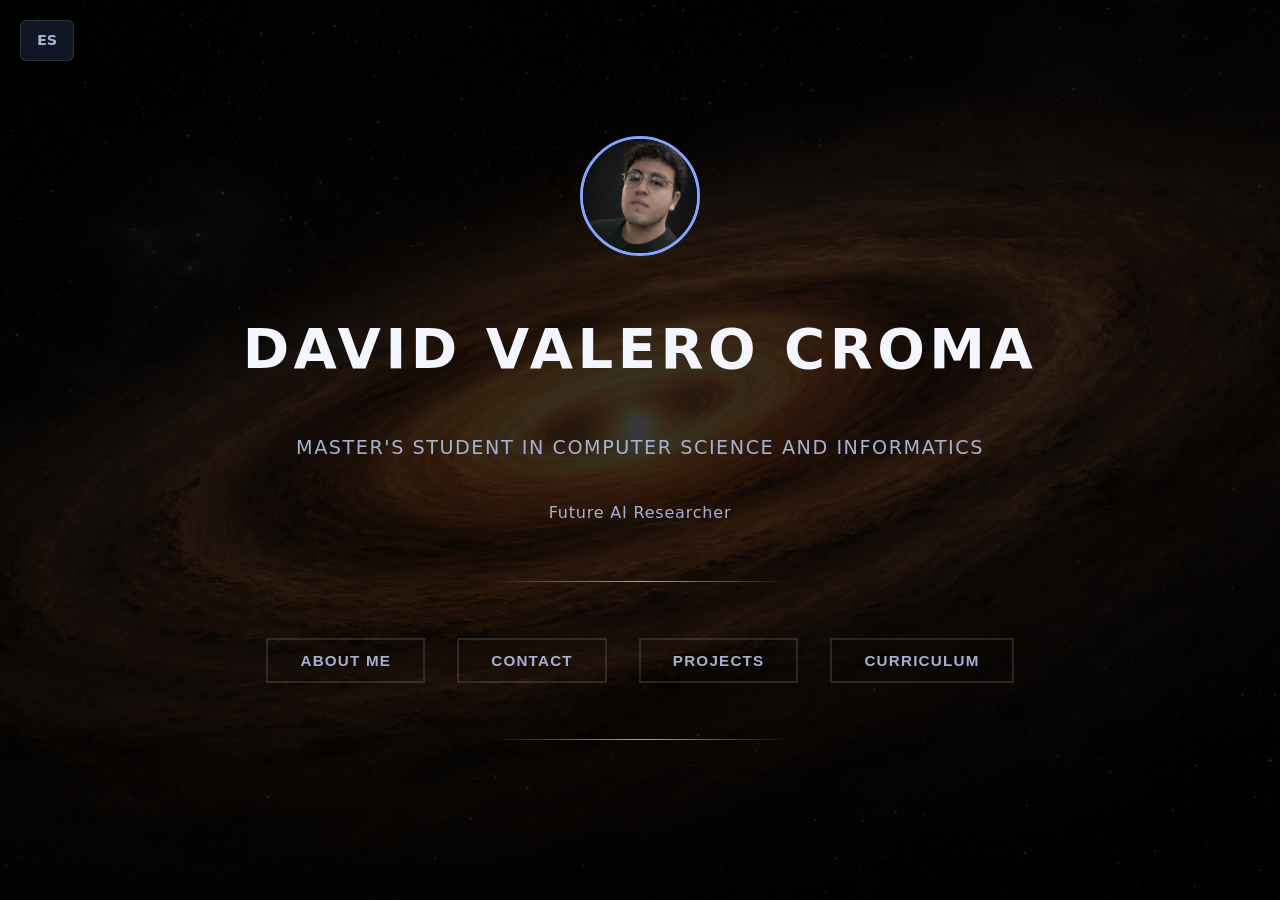
==== index-en.html @ a39c0ea9 "v1.0" ====
<!DOCTYPE html>
<html lang="en">
<head>
  <meta charset="UTF-8" />
  <meta name="viewport" content="width=device-width, initial-scale=1.0" />
  <title>David Valero Croma</title>
  <link rel="stylesheet" href="styles.css" />
</head>
<body>
  <a href="index.html" class="lang-btn">ES</a>

  <div class="background-overlay"></div>

  <main>
    <!-- Hero Page -->
    <section id="hero-page" class="page active">
      <div class="hero-content">
        <div class="hero-icon">
          <img src="Profile.png" alt="David Valero Croma's Photo" class="profile-image-hero" />
        </div>
        
        <h1>David Valero Croma</h1>
        
        <p class="hero-subtitle">Master's Student in Computer Science and Informatics</p>
        <p class="hero-subtitle-secondary">Future AI Researcher</p>

        <div class="divider-line"></div>

        <nav class="nav-buttons">
          <button class="nav-btn" data-page="sobre-mi">About Me</button>
          <button class="nav-btn" data-page="contacto">Contact</button>
          <button class="nav-btn" data-page="proyectos">Projects</button>
          <button class="nav-btn" data-page="estudios">Curriculum</button>
        </nav>

        <div class="divider-line"></div>

      </div>
    </section>

    <!-- About Me Page -->
    <section id="sobre-mi-page" class="page">
      <div class="page-header">
        <button class="back-btn"><svg aria-hidden="true" xmlns="http://www.w3.org/2000/svg" width="24" height="24" fill="none" viewBox="0 0 24 24">
  <path stroke="currentColor" stroke-linecap="round" stroke-linejoin="round" stroke-width="2" d="M5 12h14M5 12l4-4m-4 4 4 4"/>
</svg></button>
        <h2>About Me</h2>
        <div class="spacer"></div>
      </div>
      <div class="page-content">
        <p>
          Current Master's student in Computer Science at the Universidad de Santiago de Chile and member of the <a class="link-pale" href="https://www.milenioyems.cl" target="_blank" rel="noreferrer">Millennium Nucleus YEMS</a>. 
          I am interested in the development of machine learning models, deep learning, and data analysis, with a focus on their application to interdisciplinary problems, particularly in astronomy and physics. 
          Currently finalizing my thesis, where I work on simulation and parameter inference in protoplanetary disks using Deep Operator Networks, while exploring opportunities to pursue a PhD.
        </p>
        
        <div class="modal-cards">
          <article class="modal-card">
            <h3>Professional Interests</h3>
            <p>Deep Learning, Astronomy, Physics, Machine Learning and Scientific Computing.</p>
          </article>
          <article class="modal-card">
            <h3>Personal Interests</h3>
            <p>I love photography, I was also part of a choral group, and lately I've been taking theater classes.</p>
          </article>
        </div>

        <h3 class="section-subtitle">Conferences and Meetings</h3>
        <div class="images-section">
          <div class="image-item">
            <img src="KhipuAI_2025.jpg" alt="KhipuAI 2025" class="section-image" />
            <p class="image-description">Participation in KhipuAI 2025 - Santiago de Chile</p>
          </div>
          <div class="image-item">
            <img src="CVL_UAndes.jpg" alt="CVL UAndes" class="section-image" />
            <p class="image-description">Computer Vision Lab (CVL) Conference - Universidad de los Andes</p>
          </div>
          <div class="image-item">
            <img src="SOCHIAS_PM.jpg" alt="SOCHIAS PM" class="section-image" />
            <p class="image-description">Chilean Astronomical Society Meeting - Puerto Montt</p>
          </div>
          <div class="image-item">
            <img src="UDP_ANID.jpg" alt="UDP ANID" class="section-image" />
            <p class="image-description">YEMS - Diego Portales University</p>
          </div>
        </div>
      </div>
    </section>

    <!-- Contact Page -->
    <section id="contacto-page" class="page">
      <div class="page-header">
        <button class="back-btn"><svg aria-hidden="true" xmlns="http://www.w3.org/2000/svg" width="24" height="24" fill="none" viewBox="0 0 24 24">
  <path stroke="currentColor" stroke-linecap="round" stroke-linejoin="round" stroke-width="2" d="M5 12h14M5 12l4-4m-4 4 4 4"/>
</svg></button>
        <h2>Contact</h2>
        <div class="spacer"></div>
      </div>
      <div class="page-content">
        <div class="contact-info">
          <p><strong>Phone:</strong> +56 9 4441 8536</p>
          <p><strong>Email:</strong> <a href="mailto:david.valero@usach.cl">david.valero@usach.cl</a></p>
          <p><strong>GitHub:</strong> <a href="https://github.com/DavidValeroCroma" target="_blank" rel="noreferrer">Cr0m4</a></p>
          <p><strong>LinkedIn:</strong> <a href="https://www.linkedin.com/in/david-valero-croma-9b2a4227a/" target="_blank" rel="noreferrer">David Valero</a></p>
        </div>
      </div>
    </section>

    <!-- Projects Page -->
    <section id="proyectos-page" class="page">
      <div class="page-header">
        <button class="back-btn"><svg aria-hidden="true" xmlns="http://www.w3.org/2000/svg" width="24" height="24" fill="none" viewBox="0 0 24 24">
  <path stroke="currentColor" stroke-linecap="round" stroke-linejoin="round" stroke-width="2" d="M5 12h14M5 12l4-4m-4 4 4 4"/>
</svg></button>
        <h2>Projects</h2>
        <div class="spacer"></div>
      </div>
      <div class="page-content">
        <p>Projects developed during the Master's research, focused on DeepONets and hydrodynamic simulations.</p>
        <div class="project-list">
          <article class="project-card">
            <h3>Hydrodynamic simulation model of protoplanetary disks</h3>
            <p class="project-meta">Jul 2026 · DeepONets · AI · Deep Learning · Astronomy · Physics</p>
            <p>Model based on Deep Operator Networks to simulate hydrodynamic equations in protoplanetary disks, using simulations generated with FARGO3D.</p>
            <p class="project-link"><a href="https://github.com/Cv0n4/DeepONet_Basics">View Repository</a></p>
          </article>
          <article class="project-card">
            <h3>Hydrodynamic parameter inference pipeline</h3>
            <p class="project-meta">Jul 2026 · DeepONets · AI · Deep Learning · Astronomy · Physics · Evolution Strategies</p>
            <p>Pipeline capable of inferring parameters from protoplanetary disk simulations using simulator models based on DeepONets and evolutionary strategy algorithms.</p>
            <p class="project-link"><a href="https://github.com/Cv0n4/DeepONet_Basics">View Repository</a></p>
          </article>
          <article class="project-card">
            <h3>DeepONets Basics</h3>
            <p class="project-meta">Jul 2025 · DeepONets · AI · Deep Learning · Physics</p>
            <p>Variety of short projects to train models based on Deep Operator Networks and explain the functioning of this network architecture.</p>
            <p class="project-link"><a href="https://github.com/Cv0n4/DeepONet_Basics">View Repository</a></p>
          </article>
        </div>
      </div>
    </section>

    <!-- Studies Page -->
    <section id="estudios-page" class="page">
      <div class="page-header">
        <button class="back-btn"><svg aria-hidden="true" xmlns="http://www.w3.org/2000/svg" width="24" height="24" fill="none" viewBox="0 0 24 24">
  <path stroke="currentColor" stroke-linecap="round" stroke-linejoin="round" stroke-width="2" d="M5 12h14M5 12l4-4m-4 4 4 4"/>
</svg></button>
        <h2>Studies and Curriculum</h2>
        <div class="spacer"></div>
      </div>
      <div class="page-content">
        <p>Academic background, professional experience and key skills of my profile.</p>
        <div class="education-list">
          <article class="education-item">
            <h3>Education</h3>
            <span>University of Santiago de Chile</span>
            <p>B.Sc. in Computer Science and Engineering  · Jul 2026</p>
            <p>Master's in Computer Science and Informatics · Jul 2026</p>
          </article>
          <article class="education-item">
            <h3>Experience</h3>
            <p><strong>Research Assistant</strong> · Mar 2024 - Dec 2024</p>
            <p>Support in thesis on discrete orthogonal polynomials for image preprocessing and synthesis, with GPU and multiprocessing under the direction of Dr. Pablo Román Asenjo.</p>
            <p><strong>Teaching Assistant</strong> · Jun 2025 - Dec 2025</p>
            <p>Assistant in the course "Fundamentals of Deep Learning and Applications" with Dr. Gonzalo Acuña.</p>
            <p><strong>Master's Thesis</strong> · Jun 2025 - Dec 2026</p>
            <p>Development of a hydrodynamic simulation model and parameter inference in protoplanetary disks based on Deep Operator Networks, with Dr. Sebastián Pérez Márquez and Dr. Pablo Román Asenjo.</p>
          </article>
          <article class="education-item">
            <h3>Skills</h3>
            <p><strong>General Development:</strong> C, C++, Java, Python, Matlab, R, RStudio, JavaScript, Scheme, Prolog, Jupyter.</p>
            <p><strong>Front-end:</strong> VueJS, ReactJS, HTML5, CSS, JavaScript, Axios.</p>
            <p><strong>Back-end:</strong> Spring Boot, Eureka, NodeJS, Lombok, Microservices, .Net.</p>
            <p><strong>Databases:</strong> MongoDB, PostgreSQL, MySQL, Oracle, SQLServer.</p>
            <p><strong>Design:</strong> LucidChart, draw.io, LaTeX.</p>
            <p><strong>Communication:</strong> Spanish (native), English (B2 technical).</p>
            <p><strong>Version Control:</strong> Git, GitHub.</p>
            <p><strong>Operating Systems:</strong> Linux, Windows.</p>
            <p><strong>Others:</strong> AWS Cloud ECS, Docker, Jenkins, Kubernetes, Nginx, Terraform.</p>
          </article>
        </div>
      </div>
    </section>
  </main>

  <script src="script.js"></script>
</body>
</html>
---- styles.css ----
:root {
  --bg: #02030b;
  --text: #f3f6ff;
  --muted: #a6b1d2;
  --primary: #85a5ff;
  --border: rgba(255, 255, 255, 0.12);
}

* {
  box-sizing: border-box;
}

body {
  margin: 0;
  font-family: Inter, system-ui, -apple-system, BlinkMacSystemFont, "Segoe UI", sans-serif;
  background-image: linear-gradient(rgba(0, 0, 0, 0.78), rgba(0, 0, 0, 0.78)), url('CoolDisk.png');
  background-size: cover;
  background-position: center;
  background-attachment: fixed;
  color: var(--text);
  line-height: 1.6;
  min-height: 100vh;
  overflow-x: hidden;
}

main {
  display: flex;
  align-items: center;
  justify-content: center;
  min-height: 100vh;
  padding: 2rem;
}

/* Páginas */
.page {
  width: 100%;
  max-width: 900px;
  display: none;
  opacity: 0;
}

.page.active {
  display: flex;
  flex-direction: column;
  opacity: 1;
  animation: fadeIn 0.45s ease forwards;
}

@keyframes fadeIn {
  from {
    opacity: 0;
  }
  to {
    opacity: 1;
  }
}

/* Hero Page */
#hero-page.active {
  align-items: center;
  justify-content: center;
}

.hero-content {
  text-align: center;
  display: flex;
  flex-direction: column;
  align-items: center;
  gap: 2rem;
}

.hero-icon {
  margin-bottom: 1rem;
}

.profile-image-hero {
  width: 120px;
  height: 120px;
  object-fit: cover;
  border-radius: 50%;
  border: 3px solid var(--primary);
  display: block;
}

.hero-content h1 {
  font-size: 3.5rem;
  margin: 0;
  font-weight: 700;
  letter-spacing: 0.08em;
  text-transform: uppercase;
}

.hero-subtitle {
  margin: 0.5rem 0 0;
  font-size: 1.2rem;
  color: var(--muted);
  letter-spacing: 0.08em;
  text-transform: uppercase;
}

.hero-subtitle-secondary {
  margin: 0.25rem 0 0;
  font-size: 1rem;
  color: var(--muted);
  letter-spacing: 0.05em;
}

.divider-line {
  width: 300px;
  height: 1px;
  background: linear-gradient(to right, transparent, var(--primary), transparent);
  margin: 1.5rem 0;
}

/* Navigation Buttons */
.nav-buttons {
  display: flex;
  gap: 2rem;
  justify-content: center;
  flex-wrap: wrap;
}

.nav-btn {
  background: transparent;
  border: 2px solid var(--border);
  color: var(--muted);
  padding: 0.75rem 2rem;
  font-size: 0.95rem;
  font-weight: 600;
  letter-spacing: 0.08em;
  text-transform: uppercase;
  cursor: pointer;
  transition: all 0.3s ease;
}

.nav-btn:hover {
  border-color: var(--primary);
  color: var(--primary);
}

/* Hero Footer */
.hero-footer {
  margin-top: 1.5rem;
  font-size: 0.9rem;
  color: var(--muted);
}

.hero-footer p {
  margin: 0;
}

/* Page Header */
.page-header {
  display: flex;
  align-items: center;
  justify-content: space-between;
  margin-bottom: 2rem;
  padding-bottom: 1rem;
  border-bottom: 2px solid var(--border);
}

.back-btn {
  background: transparent;
  border: 2px solid var(--border);
  color: var(--muted);
  width: 40px;
  height: 40px;
  font-size: 1.5rem;
  cursor: pointer;
  transition: all 0.2s ease;
  display: flex;
  align-items: center;
  justify-content: center;
}

.back-btn:hover {
  border-color: var(--primary);
  color: var(--primary);
}

.page-header h2 {
  margin: 0;
  font-size: 2rem;
  text-transform: uppercase;
  letter-spacing: 0.08em;
}

.spacer {
  width: 40px;
}

/* Home Sections */
.home-section {
  margin-bottom: 3rem;
}

.home-section h3 {
  color: var(--primary);
  margin: 0 0 1rem;
  font-size: 1.3rem;
  text-transform: uppercase;
  letter-spacing: 0.08em;
}

.home-section p {
  color: var(--text);
  margin-bottom: 1.5rem;
  font-size: 1rem;
}

/* Images Section */
.section-subtitle {
  color: var(--primary);
  font-size: 1.15rem;
  text-transform: uppercase;
  letter-spacing: 0.08em;
  margin: 2rem 0 1rem;
}

.images-section {
  display: grid;
  gap: 2rem;
  grid-template-columns: repeat(2, minmax(0, 1fr));
  margin-top: 0;
}

.image-item {
  text-align: center;
}

.section-image {
  width: 100%;
  max-width: 100%;
  height: auto;
  border-radius: 8px;
  border: 1px solid var(--border);
  margin-bottom: 0.75rem;
}

@media (min-width: 900px) {
  .images-section {
    grid-template-columns: repeat(2, minmax(0, 1fr));
  }
}

.image-description {
  color: var(--muted);
  font-size: 0.9rem;
  margin: 0;
  line-height: 1.4;
}

/* Contact Info */
.contact-info {
  background: rgba(20, 28, 45, 0.7);
  border: 1px solid rgba(255, 255, 255, 0.08);
  border-radius: 12px;
  padding: 1.5rem;
}

.contact-info p {
  margin: 0.5rem 0;
  color: var(--text);
  font-size: 0.95rem;
}

.contact-info a {
  color: var(--primary);
  text-decoration: none;
}

.contact-info a:hover {
  text-decoration: underline;
}

.link-pale {
  color: #d6dcff;
  text-decoration: none;
}

.link-pale:hover {
  text-decoration: underline;
}

/* Modal Cards */
.modal-cards {
  display: grid;
  gap: 1.5rem;
  grid-template-columns: repeat(auto-fit, minmax(220px, 1fr));
  margin-top: 2rem;
}

.modal-card {
  background: rgba(20, 28, 45, 0.7);
  border: 1px solid rgba(255, 255, 255, 0.08);
  border-radius: 12px;
  padding: 1.5rem;
}

.modal-card h3 {
  color: var(--primary);
  margin: 0 0 0.75rem;
  font-size: 1.1rem;
}

.modal-card p {
  margin: 0.5rem 0 0;
  color: var(--text);
  font-size: 0.95rem;
}

.card-list {
  margin: 0.5rem 0 0;
  padding-left: 1.5rem;
  color: var(--text);
  font-size: 0.95rem;
}

.card-list li {
  margin: 0.5rem 0;
  line-height: 1.4;
}

.modal-card a {
  color: var(--primary);
  text-decoration: none;
}

.modal-card a:hover {
  text-decoration: underline;
}

/* Project List */
.project-list {
  display: grid;
  gap: 1.5rem;
  margin-top: 1.5rem;
}

.project-card {
  background: rgba(20, 28, 45, 0.7);
  border: 1px solid rgba(255, 255, 255, 0.08);
  border-radius: 12px;
  padding: 1.5rem;
}

.project-card h3 {
  color: var(--text);
  margin: 0 0 0.5rem;
  font-size: 1.1rem;
}

.project-meta {
  color: var(--primary);
  font-size: 0.9rem;
  margin: 0.5rem 0 1rem;
}

.project-card p {
  color: var(--muted);
  margin: 0.5rem 0;
  font-size: 0.95rem;
}

.project-link a {
  color: var(--primary);
  text-decoration: none;
  font-weight: 600;
  display: inline-block;
  margin-top: 0.5rem;
}

.project-link a:hover {
  text-decoration: underline;
}

/* Education List */
.education-list {
  display: grid;
  gap: 2rem;
  margin-top: 1.5rem;
}

.education-item {
  background: rgba(20, 28, 45, 0.7);
  border: 1px solid rgba(255, 255, 255, 0.08);
  border-radius: 12px;
  padding: 1.5rem;
}

.education-item h3 {
  color: var(--text);
  margin: 0 0 0.5rem;
  font-size: 1.1rem;
}

.education-item span {
  display: block;
  color: var(--primary);
  font-weight: 600;
  margin-bottom: 0.75rem;
}

.education-item p {
  color: var(--muted);
  margin: 0.5rem 0;
  font-size: 0.95rem;
}

.education-item strong {
  color: var(--text);
}

/* Scrollbar */
.page-content::-webkit-scrollbar {
  width: 8px;
}

.page-content::-webkit-scrollbar-track {
  background: rgba(255, 255, 255, 0.05);
  border-radius: 10px;
}

.page-content::-webkit-scrollbar-thumb {
  background: rgba(133, 165, 255, 0.3);
  border-radius: 10px;
}

.page-content::-webkit-scrollbar-thumb:hover {
  background: rgba(133, 165, 255, 0.5);
}

/* Language Button */
.lang-btn {
  position: fixed;
  top: 20px;
  left: 20px;
  background: rgba(20, 28, 45, 0.8);
  border: 1px solid var(--border);
  color: var(--muted);
  padding: 0.5rem 1rem;
  font-size: 0.9rem;
  font-weight: 600;
  text-decoration: none;
  border-radius: 6px;
  transition: all 0.2s ease;
  z-index: 1000;
}

.lang-btn:hover {
  border-color: var(--primary);
  color: var(--primary);
  background: rgba(20, 28, 45, 0.9);
}

/* Responsive */
@media (max-width: 768px) {
  .hero-content h1 {
    font-size: 2.5rem;
  }

  .nav-buttons {
    gap: 1rem;
  }

  .nav-btn {
    padding: 0.6rem 1.5rem;
    font-size: 0.85rem;
  }

  .page-header {
    gap: 1rem;
  }

  .divider-line {
    width: 200px;
  }
}
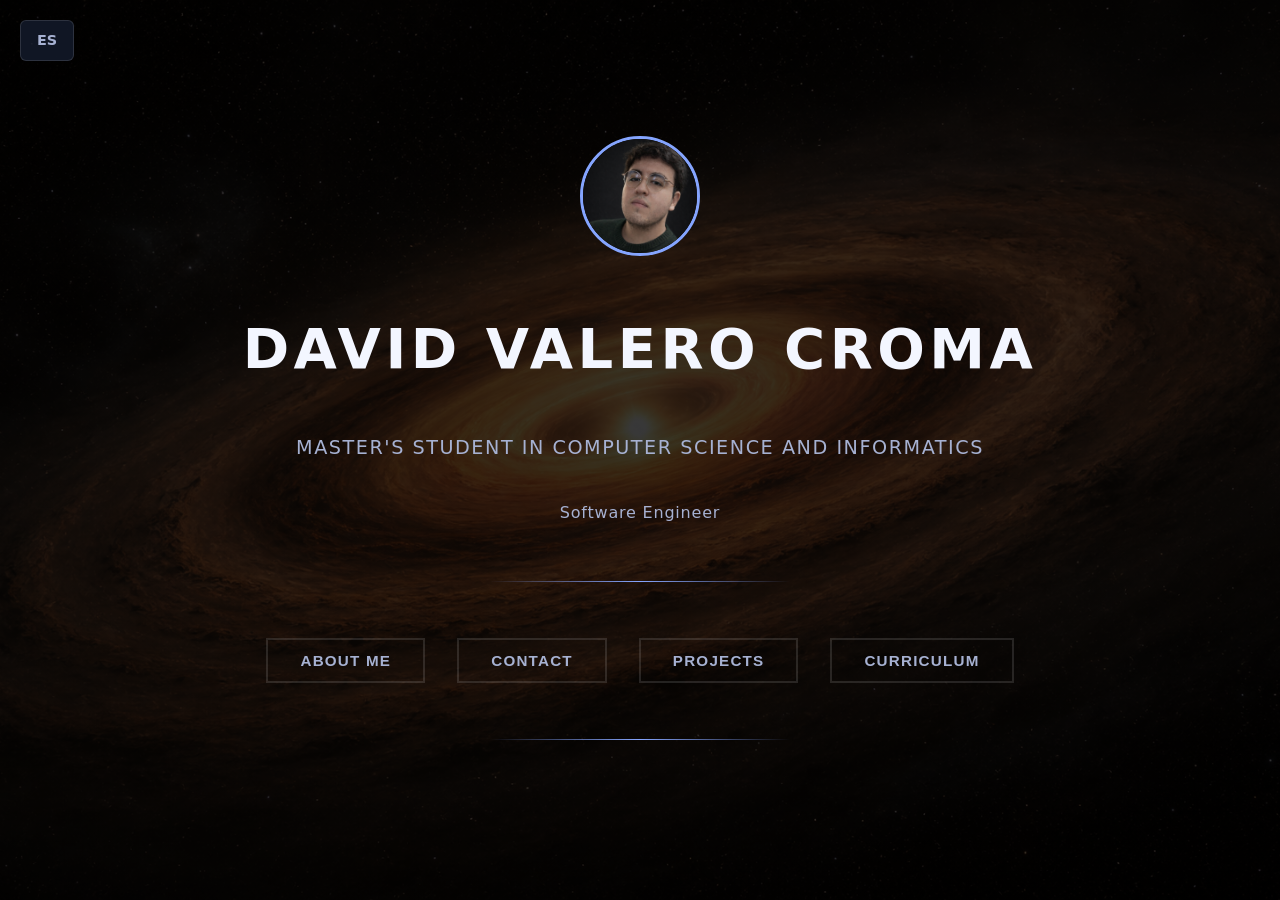
==== commit de5a4d0b: "Pongámonos serios pe" ====
--- a/index-en.html
+++ b/index-en.html
@@ -1,9 +1,29 @@
 <!DOCTYPE html>
 <html lang="en">
 <head>
+  <title>David Valero | Machine Learning & Computational Science</title>
+
   <meta charset="UTF-8" />
+
+  <meta
+    name="description"
+    content="David Valero is a Computer Science master's student at Universidad de Santiago de Chile working on Deep Learning, Deep Operator Networks, and scientific machine learning for astrophysics."
+  />
+
+  <meta
+    name="keywords"
+    content="David Valero, Machine Learning, Deep Learning, DeepONet, Computational Science, Astrophysics, USACH"
+  />
+
+  <meta name="author" content="David Valero" />
+
   <meta name="viewport" content="width=device-width, initial-scale=1.0" />
-  <title>David Valero Croma</title>
+
+  <meta property="og:title" content="David Valero" />
+  <meta property="og:type" content="website" />
+  <meta property="og:url" content="https://davidvalerocroma.github.io" />
+  <meta property="og:description" content="Machine Learning and Computational Science Researcher." />
+
   <link rel="stylesheet" href="styles.css" />
 </head>
 <body>
@@ -22,7 +42,7 @@
         <h1>David Valero Croma</h1>
         
         <p class="hero-subtitle">Master's Student in Computer Science and Informatics</p>
-        <p class="hero-subtitle-secondary">Future AI Researcher</p>
+        <p class="hero-subtitle-secondary">Software Engineer</p>
 
         <div class="divider-line"></div>
 
@@ -122,19 +142,19 @@
             <h3>Hydrodynamic simulation model of protoplanetary disks</h3>
             <p class="project-meta">Jul 2026 · DeepONets · AI · Deep Learning · Astronomy · Physics</p>
             <p>Model based on Deep Operator Networks to simulate hydrodynamic equations in protoplanetary disks, using simulations generated with FARGO3D.</p>
-            <p class="project-link"><a href="https://github.com/Cv0n4/DeepONet_Basics">View Repository</a></p>
+            <p class="project-link"><a href="https://github.com/DavidValeroCroma/DeepONet_Basics/tree/main">View Repository</a></p>
           </article>
           <article class="project-card">
             <h3>Hydrodynamic parameter inference pipeline</h3>
             <p class="project-meta">Jul 2026 · DeepONets · AI · Deep Learning · Astronomy · Physics · Evolution Strategies</p>
             <p>Pipeline capable of inferring parameters from protoplanetary disk simulations using simulator models based on DeepONets and evolutionary strategy algorithms.</p>
-            <p class="project-link"><a href="https://github.com/Cv0n4/DeepONet_Basics">View Repository</a></p>
+            <p class="project-link"><a href="https://github.com/DavidValeroCroma/DeepONet_Basics/tree/main">View Repository</a></p>
           </article>
           <article class="project-card">
             <h3>DeepONets Basics</h3>
             <p class="project-meta">Jul 2025 · DeepONets · AI · Deep Learning · Physics</p>
             <p>Variety of short projects to train models based on Deep Operator Networks and explain the functioning of this network architecture.</p>
-            <p class="project-link"><a href="https://github.com/Cv0n4/DeepONet_Basics">View Repository</a></p>
+            <p class="project-link"><a href="https://github.com/DavidValeroCroma/DeepONet_Basics/tree/main">View Repository</a></p>
           </article>
         </div>
       </div>
@@ -161,11 +181,11 @@
           <article class="education-item">
             <h3>Experience</h3>
             <p><strong>Research Assistant</strong> · Mar 2024 - Dec 2024</p>
-            <p>Support in thesis on discrete orthogonal polynomials for image preprocessing and synthesis, with GPU and multiprocessing under the direction of Dr. Pablo Román Asenjo.</p>
+            <p>Support in thesis on discrete orthogonal polynomials for image preprocessing and synthesis, with GPU and multiprocessing under the direction of <a href="https://investigadores.anid.cl/es/public_search/researcher?id=10793" target="_blank" rel="noreferrer">Dr. Pablo Román Asenjo</a>.</p>
             <p><strong>Teaching Assistant</strong> · Jun 2025 - Dec 2025</p>
             <p>Assistant in the course "Fundamentals of Deep Learning and Applications" with Dr. Gonzalo Acuña.</p>
             <p><strong>Master's Thesis</strong> · Jun 2025 - Dec 2026</p>
-            <p>Development of a hydrodynamic simulation model and parameter inference in protoplanetary disks based on Deep Operator Networks, with Dr. Sebastián Pérez Márquez and Dr. Pablo Román Asenjo.</p>
+            <p>Development of a hydrodynamic simulation model and parameter inference in protoplanetary disks based on Deep Operator Networks, with <a href="https://seba-perez.github.io" target="_blank" rel="noreferrer">Dr. Sebastián Pérez Márquez</a> and <a href="https://investigadores.anid.cl/es/public_search/researcher?id=10793" target="_blank" rel="noreferrer">Dr. Pablo Román Asenjo</a>.</p>
           </article>
           <article class="education-item">
             <h3>Skills</h3>
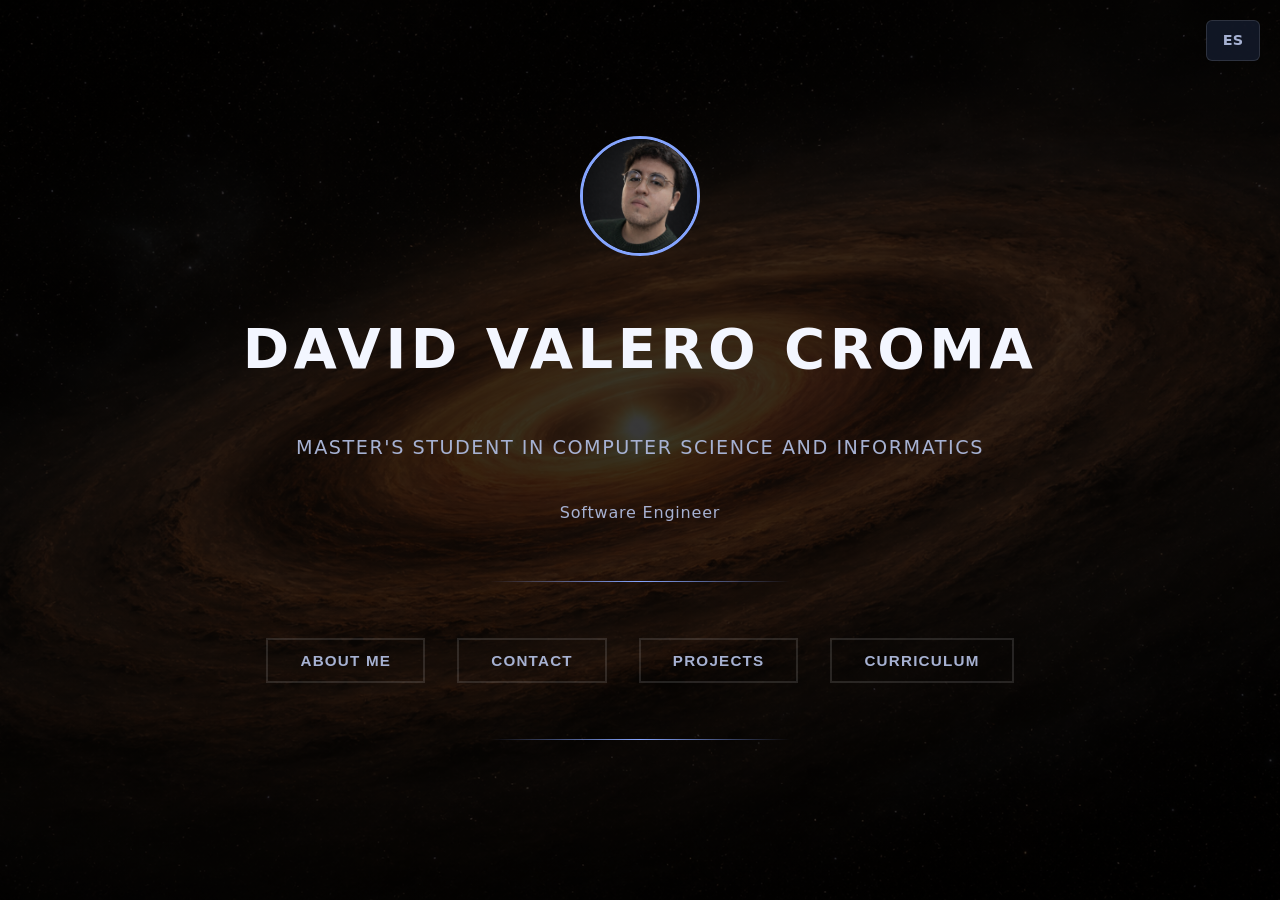
==== commit 447413bf: "link fix" ====
--- a/index-en.html
+++ b/index-en.html
@@ -142,19 +142,19 @@
             <h3>Hydrodynamic simulation model of protoplanetary disks</h3>
             <p class="project-meta">Jul 2026 · DeepONets · AI · Deep Learning · Astronomy · Physics</p>
             <p>Model based on Deep Operator Networks to simulate hydrodynamic equations in protoplanetary disks, using simulations generated with FARGO3D.</p>
-            <p class="project-link"><a href="https://github.com/DavidValeroCroma/DeepONet_Basics/tree/main">View Repository</a></p>
+            <p class="project-link"><a href="https://github.com/DavidValeroCroma/PPDONet_ReDo">View Repository</a></p>
           </article>
           <article class="project-card">
             <h3>Hydrodynamic parameter inference pipeline</h3>
             <p class="project-meta">Jul 2026 · DeepONets · AI · Deep Learning · Astronomy · Physics · Evolution Strategies</p>
             <p>Pipeline capable of inferring parameters from protoplanetary disk simulations using simulator models based on DeepONets and evolutionary strategy algorithms.</p>
-            <p class="project-link"><a href="https://github.com/DavidValeroCroma/DeepONet_Basics/tree/main">View Repository</a></p>
+            <p class="project-link"><a href="https://github.com/DavidValeroCroma/DeepONet_Basics">View Repository</a></p>
           </article>
           <article class="project-card">
             <h3>DeepONets Basics</h3>
             <p class="project-meta">Jul 2025 · DeepONets · AI · Deep Learning · Physics</p>
             <p>Variety of short projects to train models based on Deep Operator Networks and explain the functioning of this network architecture.</p>
-            <p class="project-link"><a href="https://github.com/DavidValeroCroma/DeepONet_Basics/tree/main">View Repository</a></p>
+            <p class="project-link"><a href="https://github.com/DavidValeroCroma/DeepONet_Basics">View Repository</a></p>
           </article>
         </div>
       </div>
--- a/styles.css
+++ b/styles.css
@@ -434,7 +434,8 @@
 .lang-btn {
   position: fixed;
   top: 20px;
-  left: 20px;
+  right: 20px;
+  left: auto;
   background: rgba(20, 28, 45, 0.8);
   border: 1px solid var(--border);
   color: var(--muted);
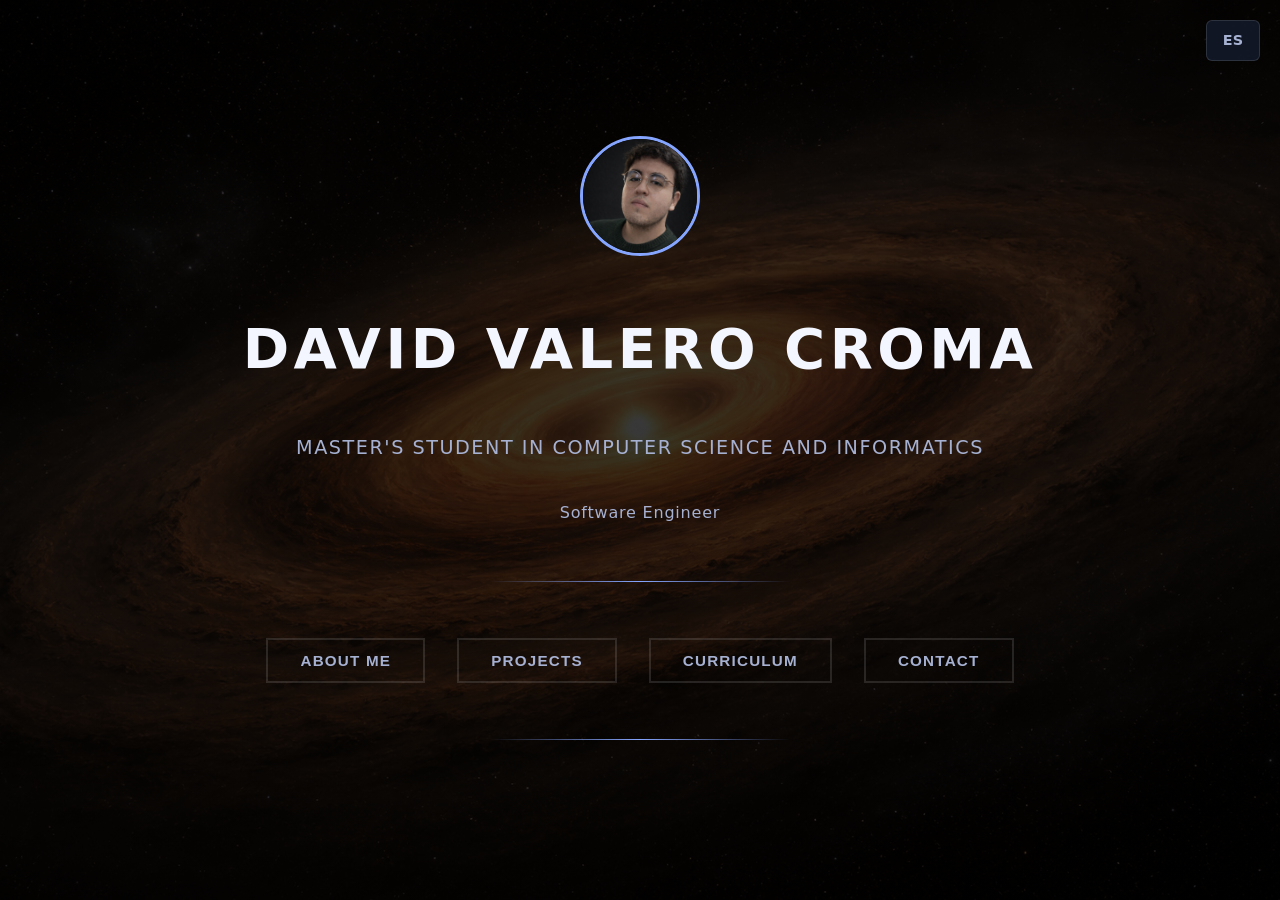
==== commit b18a6cde: "xD" ====
--- a/index-en.html
+++ b/index-en.html
@@ -48,9 +48,9 @@
 
         <nav class="nav-buttons">
           <button class="nav-btn" data-page="sobre-mi">About Me</button>
-          <button class="nav-btn" data-page="contacto">Contact</button>
           <button class="nav-btn" data-page="proyectos">Projects</button>
           <button class="nav-btn" data-page="estudios">Curriculum</button>
+          <button class="nav-btn" data-page="contacto">Contact</button>
         </nav>
 
         <div class="divider-line"></div>
@@ -180,12 +180,12 @@
           </article>
           <article class="education-item">
             <h3>Experience</h3>
-            <p><strong>Research Assistant</strong> · Mar 2024 - Dec 2024</p>
-            <p>Support in thesis on discrete orthogonal polynomials for image preprocessing and synthesis, with GPU and multiprocessing under the direction of <a href="https://investigadores.anid.cl/es/public_search/researcher?id=10793" target="_blank" rel="noreferrer">Dr. Pablo Román Asenjo</a>.</p>
-            <p><strong>Teaching Assistant</strong> · Jun 2025 - Dec 2025</p>
+            <p><strong>USACH - Research Assistant</strong> · Mar 2024 - Dec 2024</p>
+            <p>Support in thesis on discrete orthogonal polynomials for image preprocessing and synthesis, with GPU and multiprocessing under the direction of <a class="link-pale" href="https://investigadores.anid.cl/es/public_search/researcher?id=10793" target="_blank" rel="noreferrer">Dr. Pablo Román Asenjo</a>.</p>
+            <p><strong>USACH - Teaching Assistant</strong> · Jun 2025 - Dec 2025</p>
             <p>Assistant in the course "Fundamentals of Deep Learning and Applications" with Dr. Gonzalo Acuña.</p>
-            <p><strong>Master's Thesis</strong> · Jun 2025 - Dec 2026</p>
-            <p>Development of a hydrodynamic simulation model and parameter inference in protoplanetary disks based on Deep Operator Networks, with <a href="https://seba-perez.github.io" target="_blank" rel="noreferrer">Dr. Sebastián Pérez Márquez</a> and <a href="https://investigadores.anid.cl/es/public_search/researcher?id=10793" target="_blank" rel="noreferrer">Dr. Pablo Román Asenjo</a>.</p>
+            <p><strong><a class="link-pale" href="https://www.milenioyems.cl" target="_blank" rel="noreferrer">Núcleo Milenio YEMS</a> - Master's Thesis</strong> · Jun 2025 - Dec 2026</p>
+            <p>Development of a hydrodynamic simulation model and parameter inference in protoplanetary disks based on Deep Operator Networks, with <a class="link-pale" href="https://seba-perez.github.io" target="_blank" rel="noreferrer">Dr. Sebastián Pérez Márquez</a> and <a class="link-pale" href="https://investigadores.anid.cl/es/public_search/researcher?id=10793" target="_blank" rel="noreferrer">Dr. Pablo Román Asenjo</a>.</p>
           </article>
           <article class="education-item">
             <h3>Skills</h3>
